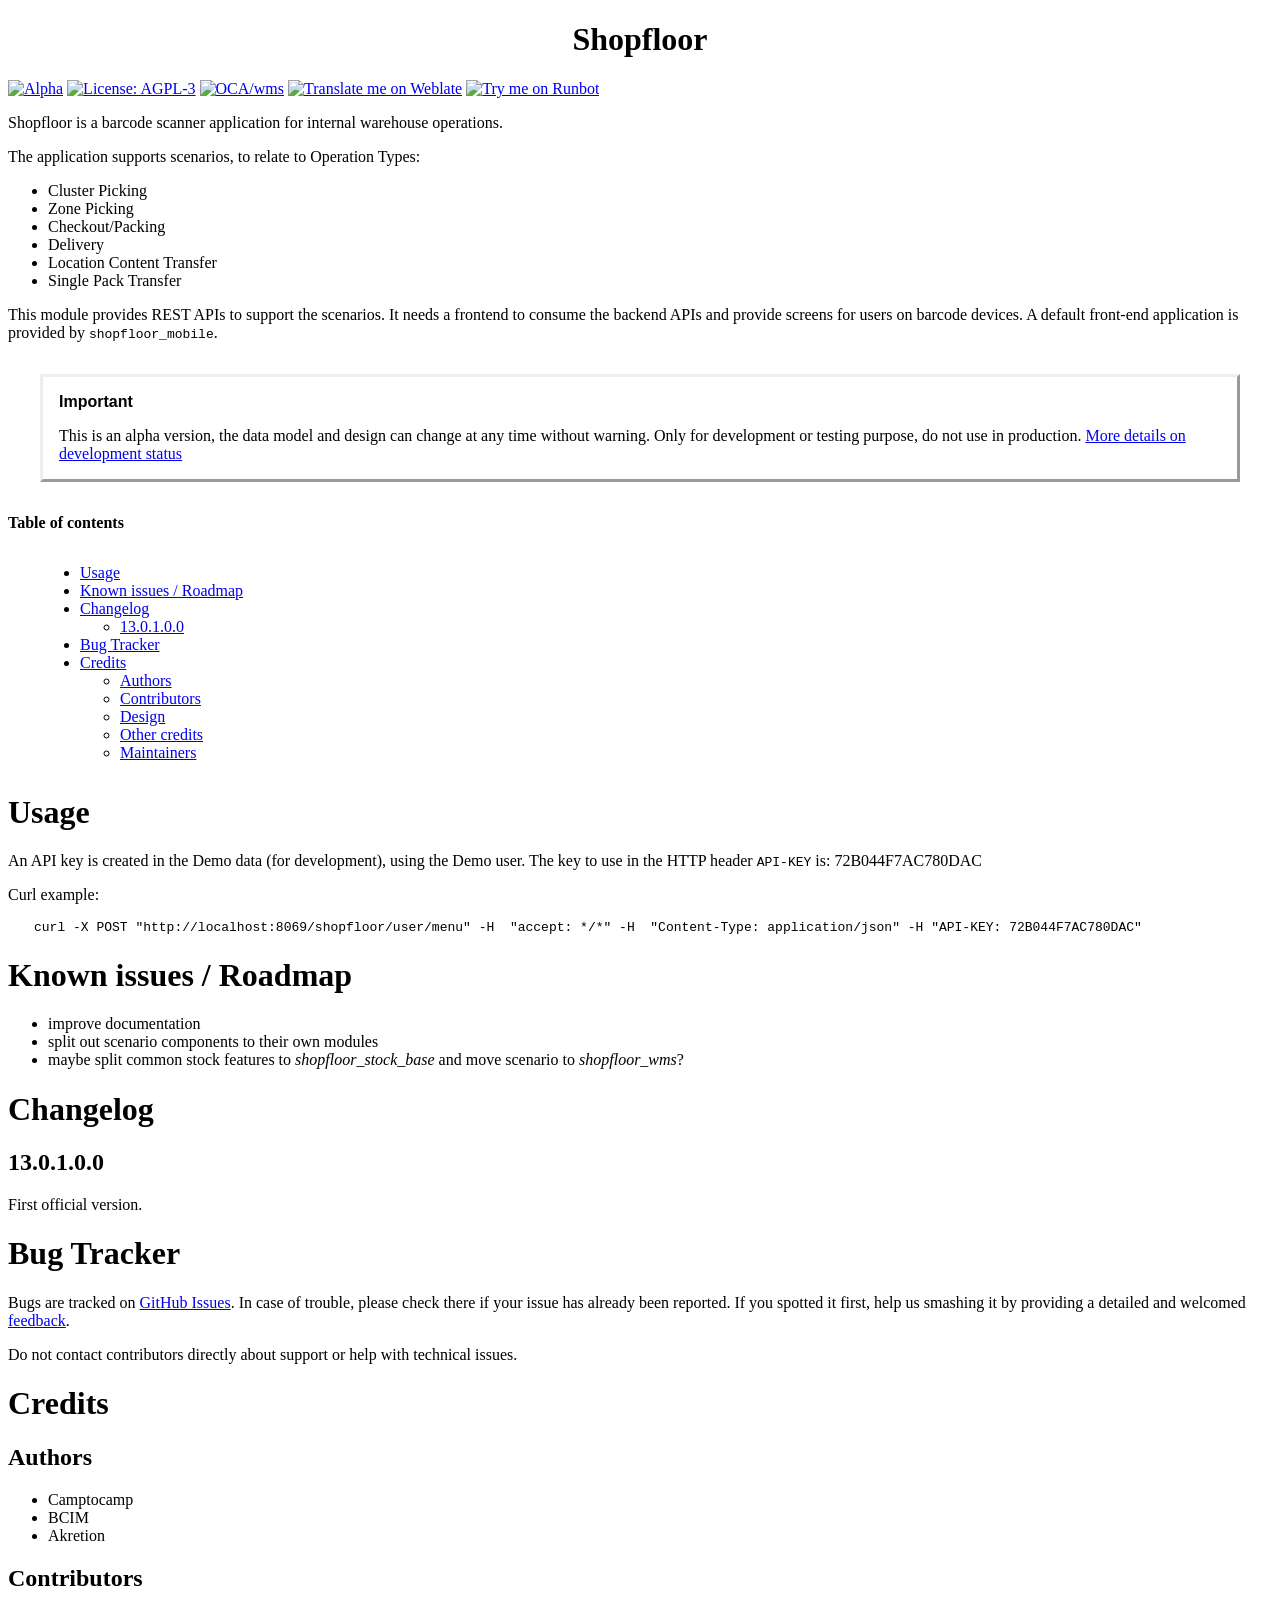
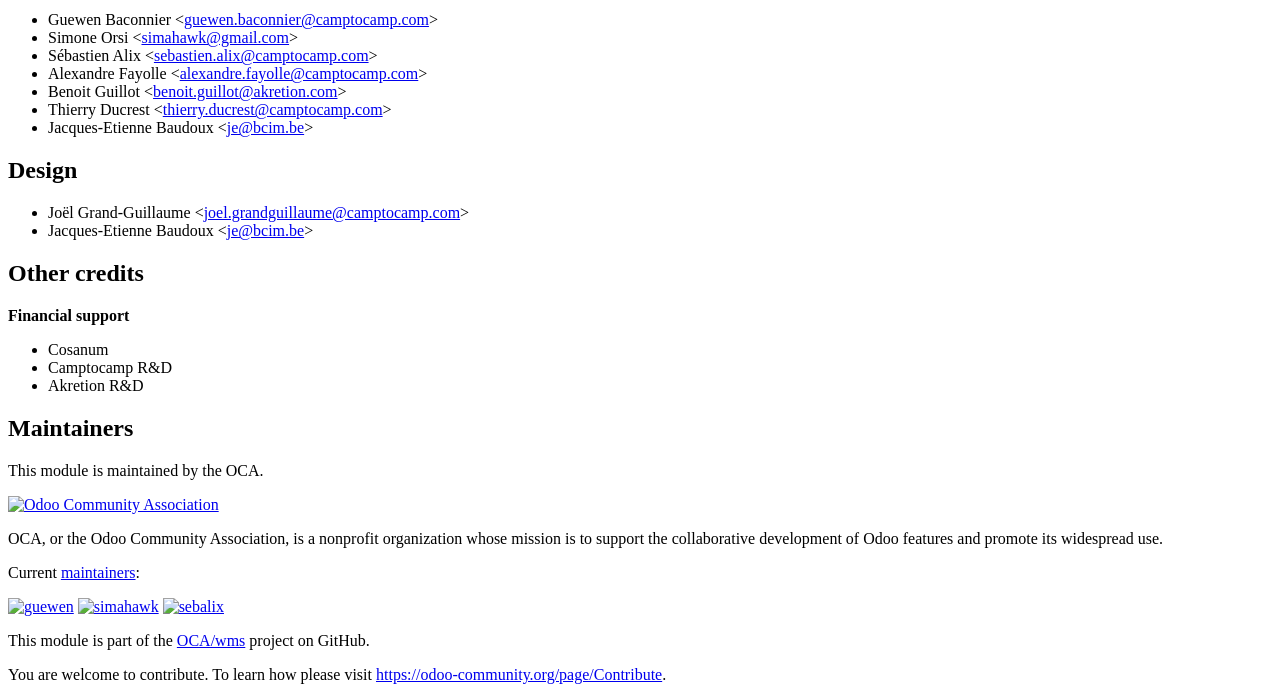
==== shopfloor/static/description/index.html @ 232ca969 "[UPD] README.rst" ====
<?xml version="1.0" encoding="utf-8" ?>
<!DOCTYPE html PUBLIC "-//W3C//DTD XHTML 1.0 Transitional//EN" "http://www.w3.org/TR/xhtml1/DTD/xhtml1-transitional.dtd">
<html xmlns="http://www.w3.org/1999/xhtml" xml:lang="en" lang="en">
<head>
<meta http-equiv="Content-Type" content="text/html; charset=utf-8" />
<meta name="generator" content="Docutils 0.15.1: http://docutils.sourceforge.net/" />
<title>Shopfloor</title>
<style type="text/css">

/*
:Author: David Goodger (goodger@python.org)
:Id: $Id: html4css1.css 7952 2016-07-26 18:15:59Z milde $
:Copyright: This stylesheet has been placed in the public domain.

Default cascading style sheet for the HTML output of Docutils.

See http://docutils.sf.net/docs/howto/html-stylesheets.html for how to
customize this style sheet.
*/

/* used to remove borders from tables and images */
.borderless, table.borderless td, table.borderless th {
  border: 0 }

table.borderless td, table.borderless th {
  /* Override padding for "table.docutils td" with "! important".
     The right padding separates the table cells. */
  padding: 0 0.5em 0 0 ! important }

.first {
  /* Override more specific margin styles with "! important". */
  margin-top: 0 ! important }

.last, .with-subtitle {
  margin-bottom: 0 ! important }

.hidden {
  display: none }

.subscript {
  vertical-align: sub;
  font-size: smaller }

.superscript {
  vertical-align: super;
  font-size: smaller }

a.toc-backref {
  text-decoration: none ;
  color: black }

blockquote.epigraph {
  margin: 2em 5em ; }

dl.docutils dd {
  margin-bottom: 0.5em }

object[type="image/svg+xml"], object[type="application/x-shockwave-flash"] {
  overflow: hidden;
}

/* Uncomment (and remove this text!) to get bold-faced definition list terms
dl.docutils dt {
  font-weight: bold }
*/

div.abstract {
  margin: 2em 5em }

div.abstract p.topic-title {
  font-weight: bold ;
  text-align: center }

div.admonition, div.attention, div.caution, div.danger, div.error,
div.hint, div.important, div.note, div.tip, div.warning {
  margin: 2em ;
  border: medium outset ;
  padding: 1em }

div.admonition p.admonition-title, div.hint p.admonition-title,
div.important p.admonition-title, div.note p.admonition-title,
div.tip p.admonition-title {
  font-weight: bold ;
  font-family: sans-serif }

div.attention p.admonition-title, div.caution p.admonition-title,
div.danger p.admonition-title, div.error p.admonition-title,
div.warning p.admonition-title, .code .error {
  color: red ;
  font-weight: bold ;
  font-family: sans-serif }

/* Uncomment (and remove this text!) to get reduced vertical space in
   compound paragraphs.
div.compound .compound-first, div.compound .compound-middle {
  margin-bottom: 0.5em }

div.compound .compound-last, div.compound .compound-middle {
  margin-top: 0.5em }
*/

div.dedication {
  margin: 2em 5em ;
  text-align: center ;
  font-style: italic }

div.dedication p.topic-title {
  font-weight: bold ;
  font-style: normal }

div.figure {
  margin-left: 2em ;
  margin-right: 2em }

div.footer, div.header {
  clear: both;
  font-size: smaller }

div.line-block {
  display: block ;
  margin-top: 1em ;
  margin-bottom: 1em }

div.line-block div.line-block {
  margin-top: 0 ;
  margin-bottom: 0 ;
  margin-left: 1.5em }

div.sidebar {
  margin: 0 0 0.5em 1em ;
  border: medium outset ;
  padding: 1em ;
  background-color: #ffffee ;
  width: 40% ;
  float: right ;
  clear: right }

div.sidebar p.rubric {
  font-family: sans-serif ;
  font-size: medium }

div.system-messages {
  margin: 5em }

div.system-messages h1 {
  color: red }

div.system-message {
  border: medium outset ;
  padding: 1em }

div.system-message p.system-message-title {
  color: red ;
  font-weight: bold }

div.topic {
  margin: 2em }

h1.section-subtitle, h2.section-subtitle, h3.section-subtitle,
h4.section-subtitle, h5.section-subtitle, h6.section-subtitle {
  margin-top: 0.4em }

h1.title {
  text-align: center }

h2.subtitle {
  text-align: center }

hr.docutils {
  width: 75% }

img.align-left, .figure.align-left, object.align-left, table.align-left {
  clear: left ;
  float: left ;
  margin-right: 1em }

img.align-right, .figure.align-right, object.align-right, table.align-right {
  clear: right ;
  float: right ;
  margin-left: 1em }

img.align-center, .figure.align-center, object.align-center {
  display: block;
  margin-left: auto;
  margin-right: auto;
}

table.align-center {
  margin-left: auto;
  margin-right: auto;
}

.align-left {
  text-align: left }

.align-center {
  clear: both ;
  text-align: center }

.align-right {
  text-align: right }

/* reset inner alignment in figures */
div.align-right {
  text-align: inherit }

/* div.align-center * { */
/*   text-align: left } */

.align-top    {
  vertical-align: top }

.align-middle {
  vertical-align: middle }

.align-bottom {
  vertical-align: bottom }

ol.simple, ul.simple {
  margin-bottom: 1em }

ol.arabic {
  list-style: decimal }

ol.loweralpha {
  list-style: lower-alpha }

ol.upperalpha {
  list-style: upper-alpha }

ol.lowerroman {
  list-style: lower-roman }

ol.upperroman {
  list-style: upper-roman }

p.attribution {
  text-align: right ;
  margin-left: 50% }

p.caption {
  font-style: italic }

p.credits {
  font-style: italic ;
  font-size: smaller }

p.label {
  white-space: nowrap }

p.rubric {
  font-weight: bold ;
  font-size: larger ;
  color: maroon ;
  text-align: center }

p.sidebar-title {
  font-family: sans-serif ;
  font-weight: bold ;
  font-size: larger }

p.sidebar-subtitle {
  font-family: sans-serif ;
  font-weight: bold }

p.topic-title {
  font-weight: bold }

pre.address {
  margin-bottom: 0 ;
  margin-top: 0 ;
  font: inherit }

pre.literal-block, pre.doctest-block, pre.math, pre.code {
  margin-left: 2em ;
  margin-right: 2em }

pre.code .ln { color: grey; } /* line numbers */
pre.code, code { background-color: #eeeeee }
pre.code .comment, code .comment { color: #5C6576 }
pre.code .keyword, code .keyword { color: #3B0D06; font-weight: bold }
pre.code .literal.string, code .literal.string { color: #0C5404 }
pre.code .name.builtin, code .name.builtin { color: #352B84 }
pre.code .deleted, code .deleted { background-color: #DEB0A1}
pre.code .inserted, code .inserted { background-color: #A3D289}

span.classifier {
  font-family: sans-serif ;
  font-style: oblique }

span.classifier-delimiter {
  font-family: sans-serif ;
  font-weight: bold }

span.interpreted {
  font-family: sans-serif }

span.option {
  white-space: nowrap }

span.pre {
  white-space: pre }

span.problematic {
  color: red }

span.section-subtitle {
  /* font-size relative to parent (h1..h6 element) */
  font-size: 80% }

table.citation {
  border-left: solid 1px gray;
  margin-left: 1px }

table.docinfo {
  margin: 2em 4em }

table.docutils {
  margin-top: 0.5em ;
  margin-bottom: 0.5em }

table.footnote {
  border-left: solid 1px black;
  margin-left: 1px }

table.docutils td, table.docutils th,
table.docinfo td, table.docinfo th {
  padding-left: 0.5em ;
  padding-right: 0.5em ;
  vertical-align: top }

table.docutils th.field-name, table.docinfo th.docinfo-name {
  font-weight: bold ;
  text-align: left ;
  white-space: nowrap ;
  padding-left: 0 }

/* "booktabs" style (no vertical lines) */
table.docutils.booktabs {
  border: 0px;
  border-top: 2px solid;
  border-bottom: 2px solid;
  border-collapse: collapse;
}
table.docutils.booktabs * {
  border: 0px;
}
table.docutils.booktabs th {
  border-bottom: thin solid;
  text-align: left;
}

h1 tt.docutils, h2 tt.docutils, h3 tt.docutils,
h4 tt.docutils, h5 tt.docutils, h6 tt.docutils {
  font-size: 100% }

ul.auto-toc {
  list-style-type: none }

</style>
</head>
<body>
<div class="document" id="shopfloor">
<h1 class="title">Shopfloor</h1>

<!-- !!!!!!!!!!!!!!!!!!!!!!!!!!!!!!!!!!!!!!!!!!!!!!!!!!!!
!! This file is generated by oca-gen-addon-readme !!
!! changes will be overwritten.                   !!
!!!!!!!!!!!!!!!!!!!!!!!!!!!!!!!!!!!!!!!!!!!!!!!!!!!! -->
<p><a class="reference external" href="https://odoo-community.org/page/development-status"><img alt="Alpha" src="https://img.shields.io/badge/maturity-Alpha-red.png" /></a> <a class="reference external" href="http://www.gnu.org/licenses/agpl-3.0-standalone.html"><img alt="License: AGPL-3" src="https://img.shields.io/badge/licence-AGPL--3-blue.png" /></a> <a class="reference external" href="https://github.com/OCA/wms/tree/14.0/shopfloor"><img alt="OCA/wms" src="https://img.shields.io/badge/github-OCA%2Fwms-lightgray.png?logo=github" /></a> <a class="reference external" href="https://translation.odoo-community.org/projects/wms-14-0/wms-14-0-shopfloor"><img alt="Translate me on Weblate" src="https://img.shields.io/badge/weblate-Translate%20me-F47D42.png" /></a> <a class="reference external" href="https://runbot.odoo-community.org/runbot/285/14.0"><img alt="Try me on Runbot" src="https://img.shields.io/badge/runbot-Try%20me-875A7B.png" /></a></p>
<p>Shopfloor is a barcode scanner application for internal warehouse operations.</p>
<p>The application supports scenarios, to relate to Operation Types:</p>
<ul class="simple">
<li>Cluster Picking</li>
<li>Zone Picking</li>
<li>Checkout/Packing</li>
<li>Delivery</li>
<li>Location Content Transfer</li>
<li>Single Pack Transfer</li>
</ul>
<p>This module provides REST APIs to support the scenarios. It needs a frontend
to consume the backend APIs and provide screens for users on barcode devices.
A default front-end application is provided by <tt class="docutils literal">shopfloor_mobile</tt>.</p>
<div class="admonition important">
<p class="first admonition-title">Important</p>
<p class="last">This is an alpha version, the data model and design can change at any time without warning.
Only for development or testing purpose, do not use in production.
<a class="reference external" href="https://odoo-community.org/page/development-status">More details on development status</a></p>
</div>
<p><strong>Table of contents</strong></p>
<div class="contents local topic" id="contents">
<ul class="simple">
<li><a class="reference internal" href="#usage" id="id2">Usage</a></li>
<li><a class="reference internal" href="#known-issues-roadmap" id="id3">Known issues / Roadmap</a></li>
<li><a class="reference internal" href="#changelog" id="id4">Changelog</a><ul>
<li><a class="reference internal" href="#id1" id="id5">13.0.1.0.0</a></li>
</ul>
</li>
<li><a class="reference internal" href="#bug-tracker" id="id6">Bug Tracker</a></li>
<li><a class="reference internal" href="#credits" id="id7">Credits</a><ul>
<li><a class="reference internal" href="#authors" id="id8">Authors</a></li>
<li><a class="reference internal" href="#contributors" id="id9">Contributors</a></li>
<li><a class="reference internal" href="#design" id="id10">Design</a></li>
<li><a class="reference internal" href="#other-credits" id="id11">Other credits</a></li>
<li><a class="reference internal" href="#maintainers" id="id12">Maintainers</a></li>
</ul>
</li>
</ul>
</div>
<div class="section" id="usage">
<h1><a class="toc-backref" href="#id2">Usage</a></h1>
<p>An API key is created in the Demo data (for development), using
the Demo user. The key to use in the HTTP header <tt class="docutils literal"><span class="pre">API-KEY</span></tt> is: 72B044F7AC780DAC</p>
<p>Curl example:</p>
<pre class="literal-block">
curl -X POST &quot;http://localhost:8069/shopfloor/user/menu&quot; -H  &quot;accept: */*&quot; -H  &quot;Content-Type: application/json&quot; -H &quot;API-KEY: 72B044F7AC780DAC&quot;
</pre>
</div>
<div class="section" id="known-issues-roadmap">
<h1><a class="toc-backref" href="#id3">Known issues / Roadmap</a></h1>
<ul class="simple">
<li>improve documentation</li>
<li>split out scenario components to their own modules</li>
<li>maybe split common stock features to <cite>shopfloor_stock_base</cite>
and move scenario to <cite>shopfloor_wms</cite>?</li>
</ul>
</div>
<div class="section" id="changelog">
<h1><a class="toc-backref" href="#id4">Changelog</a></h1>
<div class="section" id="id1">
<h2><a class="toc-backref" href="#id5">13.0.1.0.0</a></h2>
<p>First official version.</p>
</div>
</div>
<div class="section" id="bug-tracker">
<h1><a class="toc-backref" href="#id6">Bug Tracker</a></h1>
<p>Bugs are tracked on <a class="reference external" href="https://github.com/OCA/wms/issues">GitHub Issues</a>.
In case of trouble, please check there if your issue has already been reported.
If you spotted it first, help us smashing it by providing a detailed and welcomed
<a class="reference external" href="https://github.com/OCA/wms/issues/new?body=module:%20shopfloor%0Aversion:%2014.0%0A%0A**Steps%20to%20reproduce**%0A-%20...%0A%0A**Current%20behavior**%0A%0A**Expected%20behavior**">feedback</a>.</p>
<p>Do not contact contributors directly about support or help with technical issues.</p>
</div>
<div class="section" id="credits">
<h1><a class="toc-backref" href="#id7">Credits</a></h1>
<div class="section" id="authors">
<h2><a class="toc-backref" href="#id8">Authors</a></h2>
<ul class="simple">
<li>Camptocamp</li>
<li>BCIM</li>
<li>Akretion</li>
</ul>
</div>
<div class="section" id="contributors">
<h2><a class="toc-backref" href="#id9">Contributors</a></h2>
<ul class="simple">
<li>Guewen Baconnier &lt;<a class="reference external" href="mailto:guewen.baconnier&#64;camptocamp.com">guewen.baconnier&#64;camptocamp.com</a>&gt;</li>
<li>Simone Orsi &lt;<a class="reference external" href="mailto:simahawk&#64;gmail.com">simahawk&#64;gmail.com</a>&gt;</li>
<li>Sébastien Alix &lt;<a class="reference external" href="mailto:sebastien.alix&#64;camptocamp.com">sebastien.alix&#64;camptocamp.com</a>&gt;</li>
<li>Alexandre Fayolle &lt;<a class="reference external" href="mailto:alexandre.fayolle&#64;camptocamp.com">alexandre.fayolle&#64;camptocamp.com</a>&gt;</li>
<li>Benoit Guillot &lt;<a class="reference external" href="mailto:benoit.guillot&#64;akretion.com">benoit.guillot&#64;akretion.com</a>&gt;</li>
<li>Thierry Ducrest &lt;<a class="reference external" href="mailto:thierry.ducrest&#64;camptocamp.com">thierry.ducrest&#64;camptocamp.com</a>&gt;</li>
<li>Jacques-Etienne Baudoux &lt;<a class="reference external" href="mailto:je&#64;bcim.be">je&#64;bcim.be</a>&gt;</li>
</ul>
</div>
<div class="section" id="design">
<h2><a class="toc-backref" href="#id10">Design</a></h2>
<ul class="simple">
<li>Joël Grand-Guillaume &lt;<a class="reference external" href="mailto:joel.grandguillaume&#64;camptocamp.com">joel.grandguillaume&#64;camptocamp.com</a>&gt;</li>
<li>Jacques-Etienne Baudoux &lt;<a class="reference external" href="mailto:je&#64;bcim.be">je&#64;bcim.be</a>&gt;</li>
</ul>
</div>
<div class="section" id="other-credits">
<h2><a class="toc-backref" href="#id11">Other credits</a></h2>
<p><strong>Financial support</strong></p>
<ul class="simple">
<li>Cosanum</li>
<li>Camptocamp R&amp;D</li>
<li>Akretion R&amp;D</li>
</ul>
</div>
<div class="section" id="maintainers">
<h2><a class="toc-backref" href="#id12">Maintainers</a></h2>
<p>This module is maintained by the OCA.</p>
<a class="reference external image-reference" href="https://odoo-community.org"><img alt="Odoo Community Association" src="https://odoo-community.org/logo.png" /></a>
<p>OCA, or the Odoo Community Association, is a nonprofit organization whose
mission is to support the collaborative development of Odoo features and
promote its widespread use.</p>
<p>Current <a class="reference external" href="https://odoo-community.org/page/maintainer-role">maintainers</a>:</p>
<p><a class="reference external" href="https://github.com/guewen"><img alt="guewen" src="https://github.com/guewen.png?size=40px" /></a> <a class="reference external" href="https://github.com/simahawk"><img alt="simahawk" src="https://github.com/simahawk.png?size=40px" /></a> <a class="reference external" href="https://github.com/sebalix"><img alt="sebalix" src="https://github.com/sebalix.png?size=40px" /></a></p>
<p>This module is part of the <a class="reference external" href="https://github.com/OCA/wms/tree/14.0/shopfloor">OCA/wms</a> project on GitHub.</p>
<p>You are welcome to contribute. To learn how please visit <a class="reference external" href="https://odoo-community.org/page/Contribute">https://odoo-community.org/page/Contribute</a>.</p>
</div>
</div>
</div>
</body>
</html>
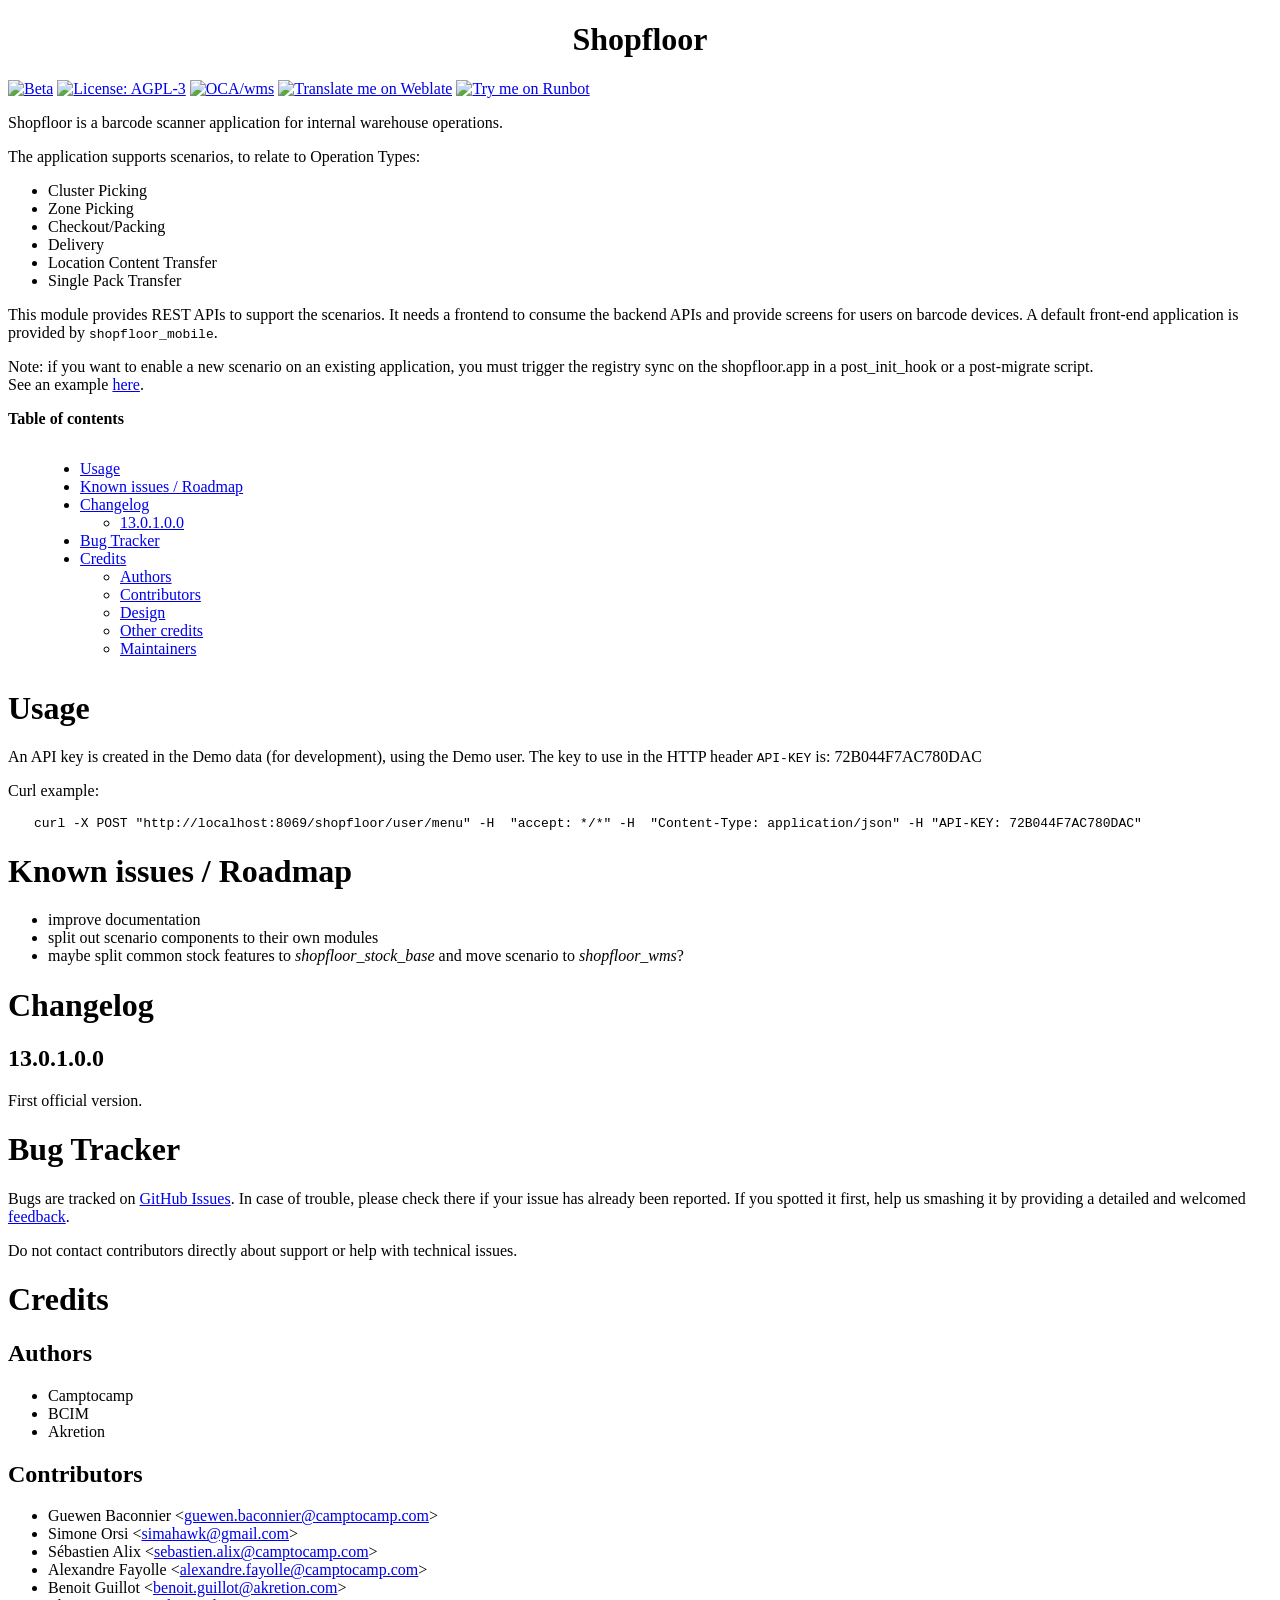
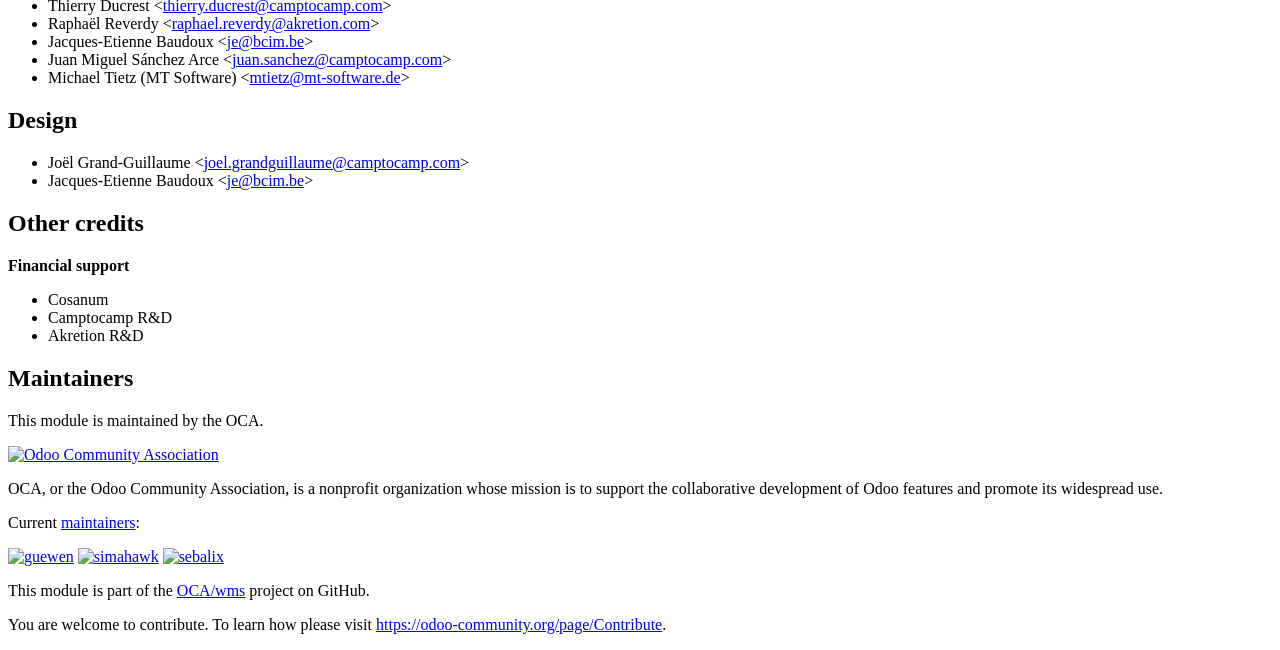
==== commit 3658a94f: "Merge remote-tracking branch 'ak/14-inventory-scenario-rebased' into 14.0-shopfloor_mobile_custom-in" ====
--- a/shopfloor/static/description/index.html
+++ b/shopfloor/static/description/index.html
@@ -367,7 +367,7 @@
 !! This file is generated by oca-gen-addon-readme !!
 !! changes will be overwritten.                   !!
 !!!!!!!!!!!!!!!!!!!!!!!!!!!!!!!!!!!!!!!!!!!!!!!!!!!! -->
-<p><a class="reference external" href="https://odoo-community.org/page/development-status"><img alt="Alpha" src="https://img.shields.io/badge/maturity-Alpha-red.png" /></a> <a class="reference external" href="http://www.gnu.org/licenses/agpl-3.0-standalone.html"><img alt="License: AGPL-3" src="https://img.shields.io/badge/licence-AGPL--3-blue.png" /></a> <a class="reference external" href="https://github.com/OCA/wms/tree/14.0/shopfloor"><img alt="OCA/wms" src="https://img.shields.io/badge/github-OCA%2Fwms-lightgray.png?logo=github" /></a> <a class="reference external" href="https://translation.odoo-community.org/projects/wms-14-0/wms-14-0-shopfloor"><img alt="Translate me on Weblate" src="https://img.shields.io/badge/weblate-Translate%20me-F47D42.png" /></a> <a class="reference external" href="https://runbot.odoo-community.org/runbot/285/14.0"><img alt="Try me on Runbot" src="https://img.shields.io/badge/runbot-Try%20me-875A7B.png" /></a></p>
+<p><a class="reference external" href="https://odoo-community.org/page/development-status"><img alt="Beta" src="https://img.shields.io/badge/maturity-Beta-yellow.png" /></a> <a class="reference external" href="http://www.gnu.org/licenses/agpl-3.0-standalone.html"><img alt="License: AGPL-3" src="https://img.shields.io/badge/licence-AGPL--3-blue.png" /></a> <a class="reference external" href="https://github.com/OCA/wms/tree/14.0/shopfloor"><img alt="OCA/wms" src="https://img.shields.io/badge/github-OCA%2Fwms-lightgray.png?logo=github" /></a> <a class="reference external" href="https://translation.odoo-community.org/projects/wms-14-0/wms-14-0-shopfloor"><img alt="Translate me on Weblate" src="https://img.shields.io/badge/weblate-Translate%20me-F47D42.png" /></a> <a class="reference external" href="https://runbot.odoo-community.org/runbot/285/14.0"><img alt="Try me on Runbot" src="https://img.shields.io/badge/runbot-Try%20me-875A7B.png" /></a></p>
 <p>Shopfloor is a barcode scanner application for internal warehouse operations.</p>
 <p>The application supports scenarios, to relate to Operation Types:</p>
 <ul class="simple">
@@ -381,11 +381,9 @@
 <p>This module provides REST APIs to support the scenarios. It needs a frontend
 to consume the backend APIs and provide screens for users on barcode devices.
 A default front-end application is provided by <tt class="docutils literal">shopfloor_mobile</tt>.</p>
-<div class="admonition important">
-<p class="first admonition-title">Important</p>
-<p class="last">This is an alpha version, the data model and design can change at any time without warning.
-Only for development or testing purpose, do not use in production.
-<a class="reference external" href="https://odoo-community.org/page/development-status">More details on development status</a></p>
+<div class="line-block">
+<div class="line">Note: if you want to enable a new scenario on an existing application, you must trigger the registry sync on the shopfloor.app in a post_init_hook or a post-migrate script.</div>
+<div class="line">See an example <a class="reference external" href="https://github.com/OCA/wms/pull/520/commits/bccdfd445a9bc943998c4848f183a076e8459a98">here</a>.</div>
 </div>
 <p><strong>Table of contents</strong></p>
 <div class="contents local topic" id="contents">
@@ -459,7 +457,10 @@
 <li>Alexandre Fayolle &lt;<a class="reference external" href="mailto:alexandre.fayolle&#64;camptocamp.com">alexandre.fayolle&#64;camptocamp.com</a>&gt;</li>
 <li>Benoit Guillot &lt;<a class="reference external" href="mailto:benoit.guillot&#64;akretion.com">benoit.guillot&#64;akretion.com</a>&gt;</li>
 <li>Thierry Ducrest &lt;<a class="reference external" href="mailto:thierry.ducrest&#64;camptocamp.com">thierry.ducrest&#64;camptocamp.com</a>&gt;</li>
+<li>Raphaël Reverdy &lt;<a class="reference external" href="mailto:raphael.reverdy&#64;akretion.com">raphael.reverdy&#64;akretion.com</a>&gt;</li>
 <li>Jacques-Etienne Baudoux &lt;<a class="reference external" href="mailto:je&#64;bcim.be">je&#64;bcim.be</a>&gt;</li>
+<li>Juan Miguel Sánchez Arce &lt;<a class="reference external" href="mailto:juan.sanchez&#64;camptocamp.com">juan.sanchez&#64;camptocamp.com</a>&gt;</li>
+<li>Michael Tietz (MT Software) &lt;<a class="reference external" href="mailto:mtietz&#64;mt-software.de">mtietz&#64;mt-software.de</a>&gt;</li>
 </ul>
 </div>
 <div class="section" id="design">
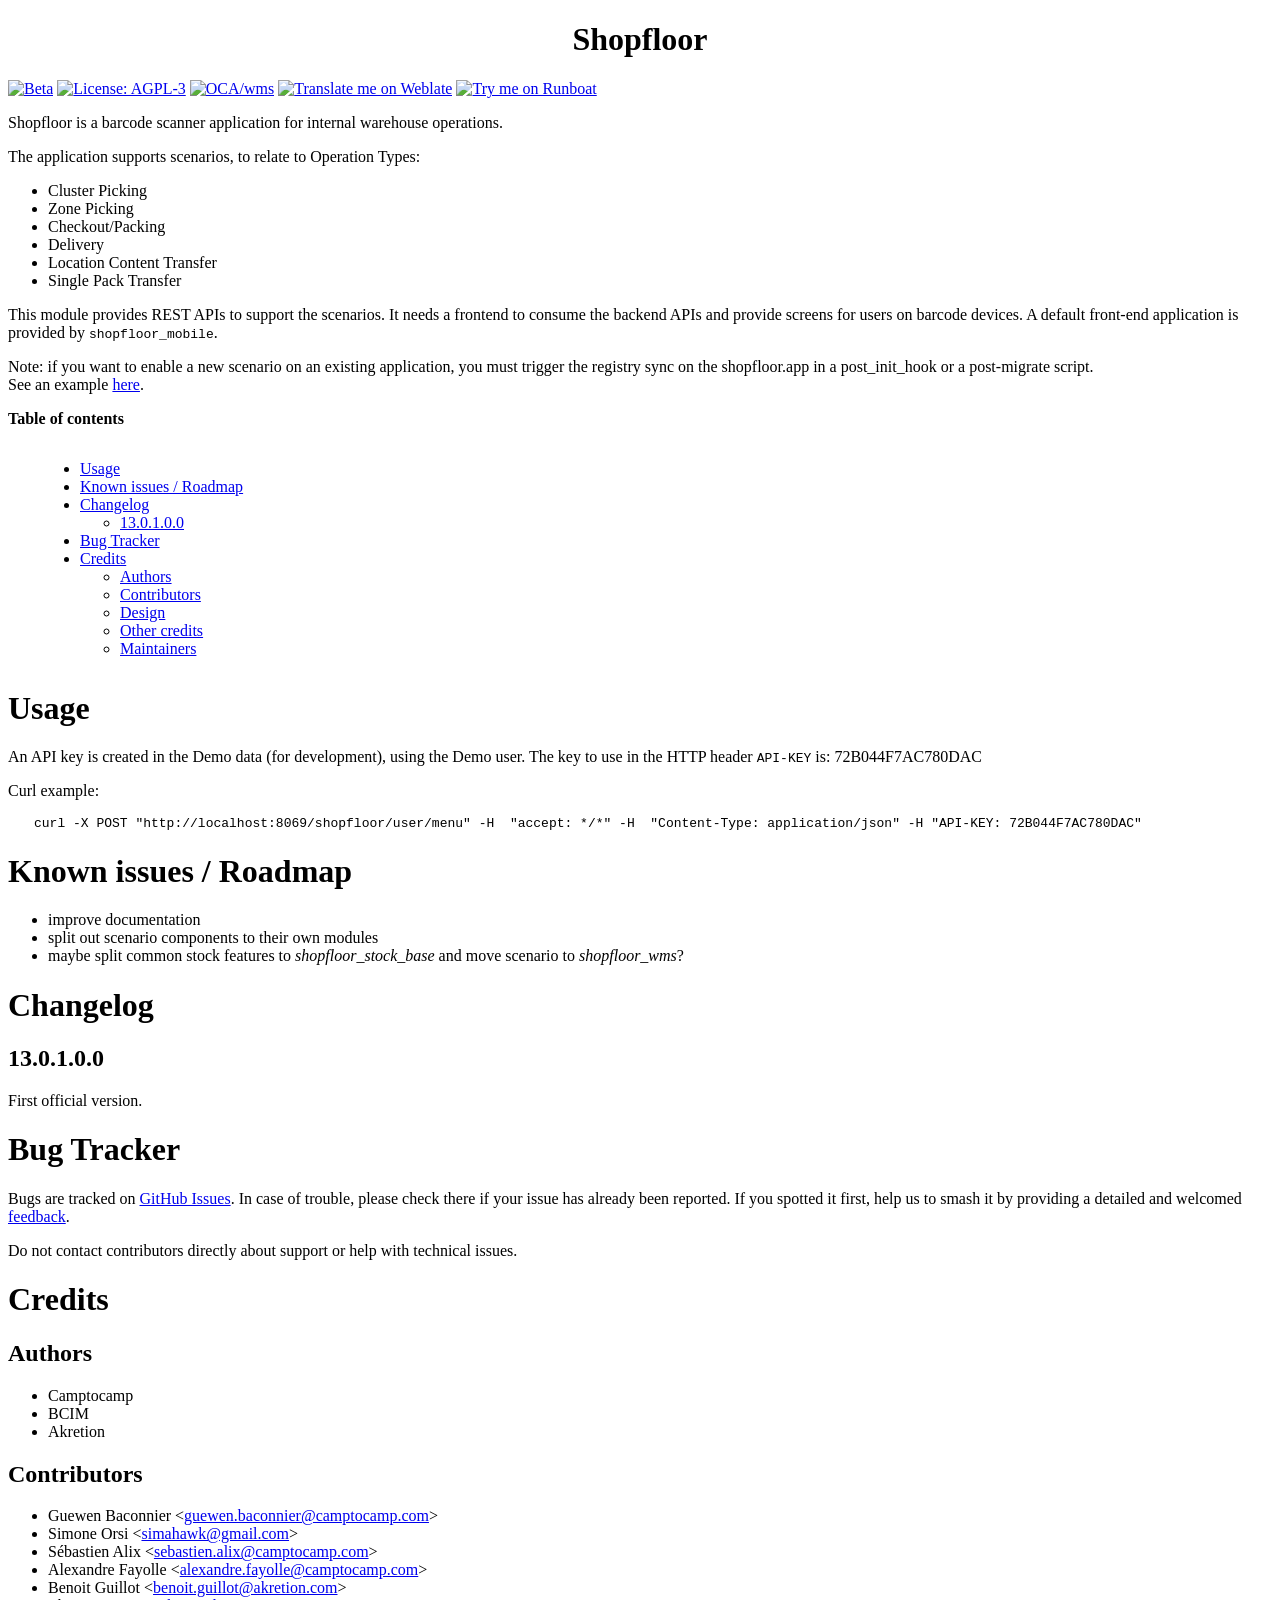
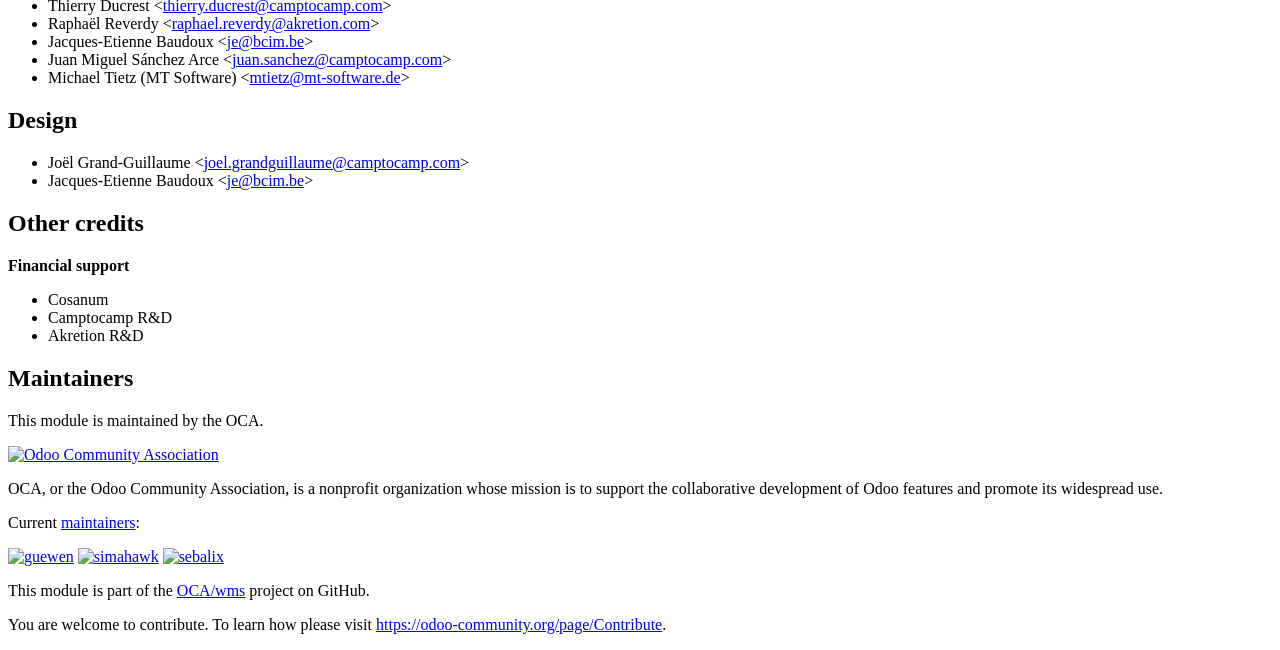
==== commit 61f781cf: "Merge remote-tracking branch 'ak/14-inventory-scenario-rebased' into 14.0-shopfloor_mobile_custom-in" ====
--- a/shopfloor/static/description/index.html
+++ b/shopfloor/static/description/index.html
@@ -1,20 +1,20 @@
-<?xml version="1.0" encoding="utf-8" ?>
+<?xml version="1.0" encoding="utf-8"?>
 <!DOCTYPE html PUBLIC "-//W3C//DTD XHTML 1.0 Transitional//EN" "http://www.w3.org/TR/xhtml1/DTD/xhtml1-transitional.dtd">
 <html xmlns="http://www.w3.org/1999/xhtml" xml:lang="en" lang="en">
 <head>
 <meta http-equiv="Content-Type" content="text/html; charset=utf-8" />
-<meta name="generator" content="Docutils 0.15.1: http://docutils.sourceforge.net/" />
+<meta name="generator" content="Docutils: https://docutils.sourceforge.io/" />
 <title>Shopfloor</title>
 <style type="text/css">
 
 /*
 :Author: David Goodger (goodger@python.org)
-:Id: $Id: html4css1.css 7952 2016-07-26 18:15:59Z milde $
+:Id: $Id: html4css1.css 8954 2022-01-20 10:10:25Z milde $
 :Copyright: This stylesheet has been placed in the public domain.
 
 Default cascading style sheet for the HTML output of Docutils.
 
-See http://docutils.sf.net/docs/howto/html-stylesheets.html for how to
+See https://docutils.sourceforge.io/docs/howto/html-stylesheets.html for how to
 customize this style sheet.
 */
 
@@ -366,8 +366,10 @@
 <!-- !!!!!!!!!!!!!!!!!!!!!!!!!!!!!!!!!!!!!!!!!!!!!!!!!!!!
 !! This file is generated by oca-gen-addon-readme !!
 !! changes will be overwritten.                   !!
+!!!!!!!!!!!!!!!!!!!!!!!!!!!!!!!!!!!!!!!!!!!!!!!!!!!!
+!! source digest: sha256:3075301a1e6dfd433a3defc52e813f06aaea8d1eeccfafcd47af3f0f0f6f4880
 !!!!!!!!!!!!!!!!!!!!!!!!!!!!!!!!!!!!!!!!!!!!!!!!!!!! -->
-<p><a class="reference external" href="https://odoo-community.org/page/development-status"><img alt="Beta" src="https://img.shields.io/badge/maturity-Beta-yellow.png" /></a> <a class="reference external" href="http://www.gnu.org/licenses/agpl-3.0-standalone.html"><img alt="License: AGPL-3" src="https://img.shields.io/badge/licence-AGPL--3-blue.png" /></a> <a class="reference external" href="https://github.com/OCA/wms/tree/14.0/shopfloor"><img alt="OCA/wms" src="https://img.shields.io/badge/github-OCA%2Fwms-lightgray.png?logo=github" /></a> <a class="reference external" href="https://translation.odoo-community.org/projects/wms-14-0/wms-14-0-shopfloor"><img alt="Translate me on Weblate" src="https://img.shields.io/badge/weblate-Translate%20me-F47D42.png" /></a> <a class="reference external" href="https://runbot.odoo-community.org/runbot/285/14.0"><img alt="Try me on Runbot" src="https://img.shields.io/badge/runbot-Try%20me-875A7B.png" /></a></p>
+<p><a class="reference external image-reference" href="https://odoo-community.org/page/development-status"><img alt="Beta" src="https://img.shields.io/badge/maturity-Beta-yellow.png" /></a> <a class="reference external image-reference" href="http://www.gnu.org/licenses/agpl-3.0-standalone.html"><img alt="License: AGPL-3" src="https://img.shields.io/badge/licence-AGPL--3-blue.png" /></a> <a class="reference external image-reference" href="https://github.com/OCA/wms/tree/14.0/shopfloor"><img alt="OCA/wms" src="https://img.shields.io/badge/github-OCA%2Fwms-lightgray.png?logo=github" /></a> <a class="reference external image-reference" href="https://translation.odoo-community.org/projects/wms-14-0/wms-14-0-shopfloor"><img alt="Translate me on Weblate" src="https://img.shields.io/badge/weblate-Translate%20me-F47D42.png" /></a> <a class="reference external image-reference" href="https://runboat.odoo-community.org/builds?repo=OCA/wms&amp;target_branch=14.0"><img alt="Try me on Runboat" src="https://img.shields.io/badge/runboat-Try%20me-875A7B.png" /></a></p>
 <p>Shopfloor is a barcode scanner application for internal warehouse operations.</p>
 <p>The application supports scenarios, to relate to Operation Types:</p>
 <ul class="simple">
@@ -388,25 +390,25 @@
 <p><strong>Table of contents</strong></p>
 <div class="contents local topic" id="contents">
 <ul class="simple">
-<li><a class="reference internal" href="#usage" id="id2">Usage</a></li>
-<li><a class="reference internal" href="#known-issues-roadmap" id="id3">Known issues / Roadmap</a></li>
-<li><a class="reference internal" href="#changelog" id="id4">Changelog</a><ul>
-<li><a class="reference internal" href="#id1" id="id5">13.0.1.0.0</a></li>
+<li><a class="reference internal" href="#usage" id="toc-entry-1">Usage</a></li>
+<li><a class="reference internal" href="#known-issues-roadmap" id="toc-entry-2">Known issues / Roadmap</a></li>
+<li><a class="reference internal" href="#changelog" id="toc-entry-3">Changelog</a><ul>
+<li><a class="reference internal" href="#section-1" id="toc-entry-4">13.0.1.0.0</a></li>
 </ul>
 </li>
-<li><a class="reference internal" href="#bug-tracker" id="id6">Bug Tracker</a></li>
-<li><a class="reference internal" href="#credits" id="id7">Credits</a><ul>
-<li><a class="reference internal" href="#authors" id="id8">Authors</a></li>
-<li><a class="reference internal" href="#contributors" id="id9">Contributors</a></li>
-<li><a class="reference internal" href="#design" id="id10">Design</a></li>
-<li><a class="reference internal" href="#other-credits" id="id11">Other credits</a></li>
-<li><a class="reference internal" href="#maintainers" id="id12">Maintainers</a></li>
+<li><a class="reference internal" href="#bug-tracker" id="toc-entry-5">Bug Tracker</a></li>
+<li><a class="reference internal" href="#credits" id="toc-entry-6">Credits</a><ul>
+<li><a class="reference internal" href="#authors" id="toc-entry-7">Authors</a></li>
+<li><a class="reference internal" href="#contributors" id="toc-entry-8">Contributors</a></li>
+<li><a class="reference internal" href="#design" id="toc-entry-9">Design</a></li>
+<li><a class="reference internal" href="#other-credits" id="toc-entry-10">Other credits</a></li>
+<li><a class="reference internal" href="#maintainers" id="toc-entry-11">Maintainers</a></li>
 </ul>
 </li>
 </ul>
 </div>
 <div class="section" id="usage">
-<h1><a class="toc-backref" href="#id2">Usage</a></h1>
+<h1><a class="toc-backref" href="#toc-entry-1">Usage</a></h1>
 <p>An API key is created in the Demo data (for development), using
 the Demo user. The key to use in the HTTP header <tt class="docutils literal"><span class="pre">API-KEY</span></tt> is: 72B044F7AC780DAC</p>
 <p>Curl example:</p>
@@ -415,7 +417,7 @@
 </pre>
 </div>
 <div class="section" id="known-issues-roadmap">
-<h1><a class="toc-backref" href="#id3">Known issues / Roadmap</a></h1>
+<h1><a class="toc-backref" href="#toc-entry-2">Known issues / Roadmap</a></h1>
 <ul class="simple">
 <li>improve documentation</li>
 <li>split out scenario components to their own modules</li>
@@ -424,24 +426,24 @@
 </ul>
 </div>
 <div class="section" id="changelog">
-<h1><a class="toc-backref" href="#id4">Changelog</a></h1>
-<div class="section" id="id1">
-<h2><a class="toc-backref" href="#id5">13.0.1.0.0</a></h2>
+<h1><a class="toc-backref" href="#toc-entry-3">Changelog</a></h1>
+<div class="section" id="section-1">
+<h2><a class="toc-backref" href="#toc-entry-4">13.0.1.0.0</a></h2>
 <p>First official version.</p>
 </div>
 </div>
 <div class="section" id="bug-tracker">
-<h1><a class="toc-backref" href="#id6">Bug Tracker</a></h1>
+<h1><a class="toc-backref" href="#toc-entry-5">Bug Tracker</a></h1>
 <p>Bugs are tracked on <a class="reference external" href="https://github.com/OCA/wms/issues">GitHub Issues</a>.
 In case of trouble, please check there if your issue has already been reported.
-If you spotted it first, help us smashing it by providing a detailed and welcomed
+If you spotted it first, help us to smash it by providing a detailed and welcomed
 <a class="reference external" href="https://github.com/OCA/wms/issues/new?body=module:%20shopfloor%0Aversion:%2014.0%0A%0A**Steps%20to%20reproduce**%0A-%20...%0A%0A**Current%20behavior**%0A%0A**Expected%20behavior**">feedback</a>.</p>
 <p>Do not contact contributors directly about support or help with technical issues.</p>
 </div>
 <div class="section" id="credits">
-<h1><a class="toc-backref" href="#id7">Credits</a></h1>
+<h1><a class="toc-backref" href="#toc-entry-6">Credits</a></h1>
 <div class="section" id="authors">
-<h2><a class="toc-backref" href="#id8">Authors</a></h2>
+<h2><a class="toc-backref" href="#toc-entry-7">Authors</a></h2>
 <ul class="simple">
 <li>Camptocamp</li>
 <li>BCIM</li>
@@ -449,7 +451,7 @@
 </ul>
 </div>
 <div class="section" id="contributors">
-<h2><a class="toc-backref" href="#id9">Contributors</a></h2>
+<h2><a class="toc-backref" href="#toc-entry-8">Contributors</a></h2>
 <ul class="simple">
 <li>Guewen Baconnier &lt;<a class="reference external" href="mailto:guewen.baconnier&#64;camptocamp.com">guewen.baconnier&#64;camptocamp.com</a>&gt;</li>
 <li>Simone Orsi &lt;<a class="reference external" href="mailto:simahawk&#64;gmail.com">simahawk&#64;gmail.com</a>&gt;</li>
@@ -464,14 +466,14 @@
 </ul>
 </div>
 <div class="section" id="design">
-<h2><a class="toc-backref" href="#id10">Design</a></h2>
+<h2><a class="toc-backref" href="#toc-entry-9">Design</a></h2>
 <ul class="simple">
 <li>Joël Grand-Guillaume &lt;<a class="reference external" href="mailto:joel.grandguillaume&#64;camptocamp.com">joel.grandguillaume&#64;camptocamp.com</a>&gt;</li>
 <li>Jacques-Etienne Baudoux &lt;<a class="reference external" href="mailto:je&#64;bcim.be">je&#64;bcim.be</a>&gt;</li>
 </ul>
 </div>
 <div class="section" id="other-credits">
-<h2><a class="toc-backref" href="#id11">Other credits</a></h2>
+<h2><a class="toc-backref" href="#toc-entry-10">Other credits</a></h2>
 <p><strong>Financial support</strong></p>
 <ul class="simple">
 <li>Cosanum</li>
@@ -480,14 +482,14 @@
 </ul>
 </div>
 <div class="section" id="maintainers">
-<h2><a class="toc-backref" href="#id12">Maintainers</a></h2>
+<h2><a class="toc-backref" href="#toc-entry-11">Maintainers</a></h2>
 <p>This module is maintained by the OCA.</p>
 <a class="reference external image-reference" href="https://odoo-community.org"><img alt="Odoo Community Association" src="https://odoo-community.org/logo.png" /></a>
 <p>OCA, or the Odoo Community Association, is a nonprofit organization whose
 mission is to support the collaborative development of Odoo features and
 promote its widespread use.</p>
 <p>Current <a class="reference external" href="https://odoo-community.org/page/maintainer-role">maintainers</a>:</p>
-<p><a class="reference external" href="https://github.com/guewen"><img alt="guewen" src="https://github.com/guewen.png?size=40px" /></a> <a class="reference external" href="https://github.com/simahawk"><img alt="simahawk" src="https://github.com/simahawk.png?size=40px" /></a> <a class="reference external" href="https://github.com/sebalix"><img alt="sebalix" src="https://github.com/sebalix.png?size=40px" /></a></p>
+<p><a class="reference external image-reference" href="https://github.com/guewen"><img alt="guewen" src="https://github.com/guewen.png?size=40px" /></a> <a class="reference external image-reference" href="https://github.com/simahawk"><img alt="simahawk" src="https://github.com/simahawk.png?size=40px" /></a> <a class="reference external image-reference" href="https://github.com/sebalix"><img alt="sebalix" src="https://github.com/sebalix.png?size=40px" /></a></p>
 <p>This module is part of the <a class="reference external" href="https://github.com/OCA/wms/tree/14.0/shopfloor">OCA/wms</a> project on GitHub.</p>
 <p>You are welcome to contribute. To learn how please visit <a class="reference external" href="https://odoo-community.org/page/Contribute">https://odoo-community.org/page/Contribute</a>.</p>
 </div>
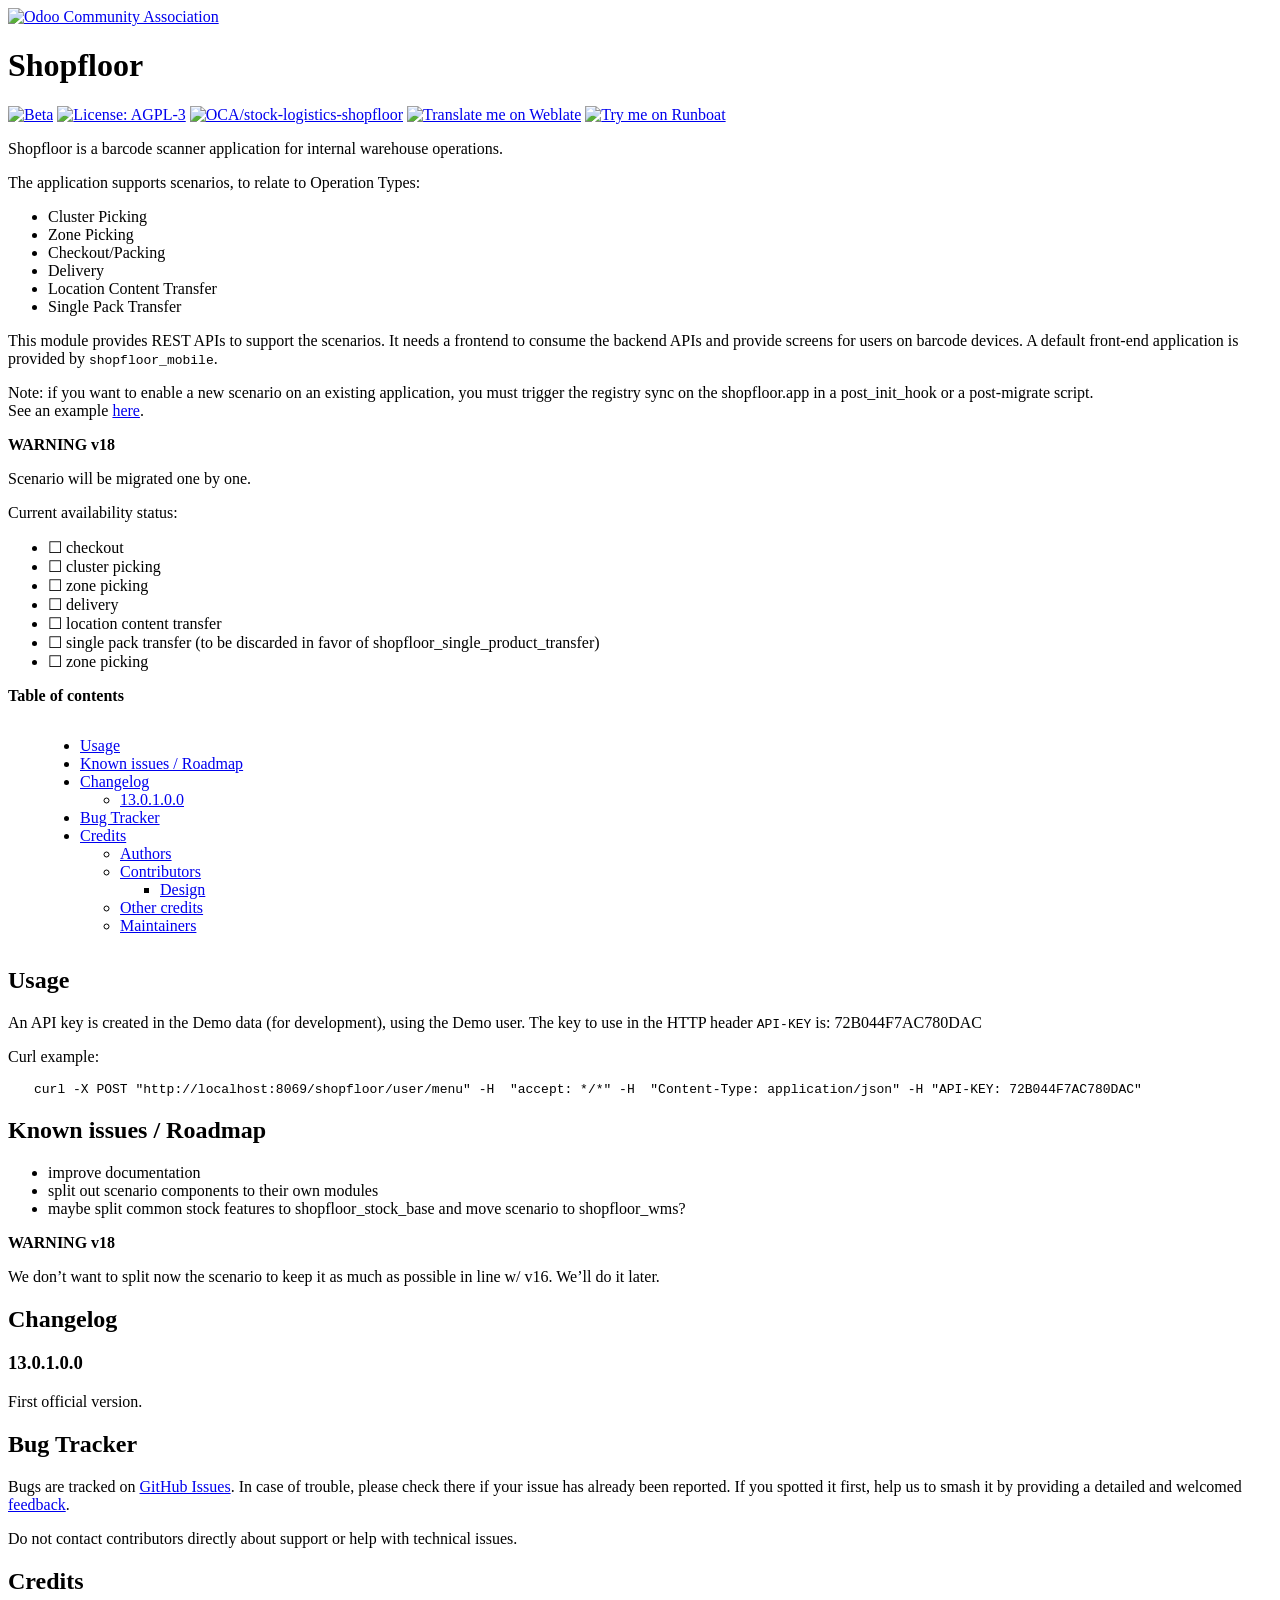
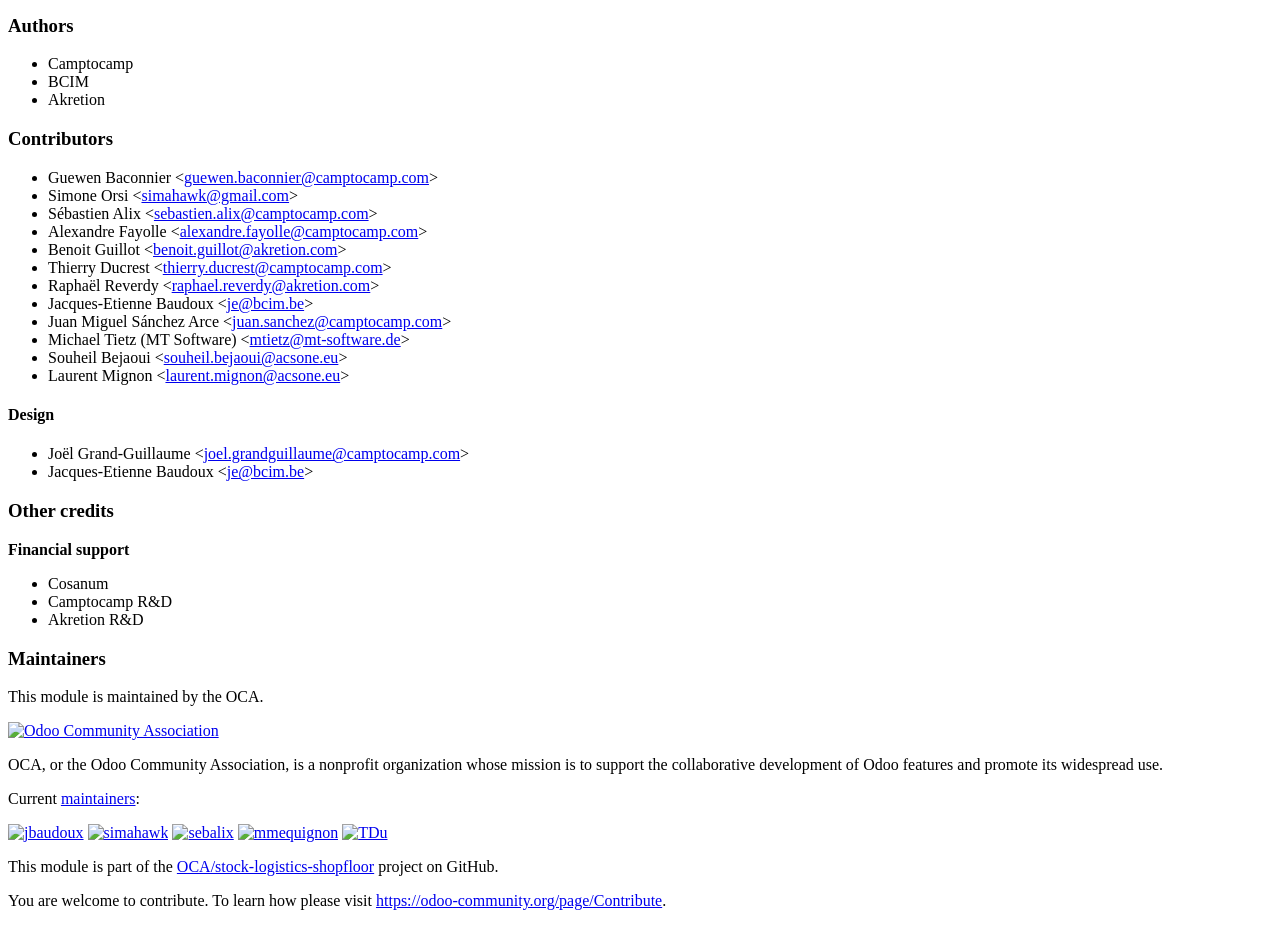
==== commit a0af3da2: "[BOT] post-merge updates" ====
--- a/shopfloor/static/description/index.html
+++ b/shopfloor/static/description/index.html
@@ -1,18 +1,18 @@
-<?xml version="1.0" encoding="utf-8"?>
 <!DOCTYPE html PUBLIC "-//W3C//DTD XHTML 1.0 Transitional//EN" "http://www.w3.org/TR/xhtml1/DTD/xhtml1-transitional.dtd">
 <html xmlns="http://www.w3.org/1999/xhtml" xml:lang="en" lang="en">
 <head>
 <meta http-equiv="Content-Type" content="text/html; charset=utf-8" />
 <meta name="generator" content="Docutils: https://docutils.sourceforge.io/" />
-<title>Shopfloor</title>
+<title>README.rst</title>
 <style type="text/css">
 
 /*
 :Author: David Goodger (goodger@python.org)
-:Id: $Id: html4css1.css 8954 2022-01-20 10:10:25Z milde $
+:Id: $Id: html4css1.css 9511 2024-01-13 09:50:07Z milde $
 :Copyright: This stylesheet has been placed in the public domain.
 
 Default cascading style sheet for the HTML output of Docutils.
+Despite the name, some widely supported CSS2 features are used.
 
 See https://docutils.sourceforge.io/docs/howto/html-stylesheets.html for how to
 customize this style sheet.
@@ -275,7 +275,7 @@
   margin-left: 2em ;
   margin-right: 2em }
 
-pre.code .ln { color: grey; } /* line numbers */
+pre.code .ln { color: gray; } /* line numbers */
 pre.code, code { background-color: #eeeeee }
 pre.code .comment, code .comment { color: #5C6576 }
 pre.code .keyword, code .keyword { color: #3B0D06; font-weight: bold }
@@ -301,7 +301,7 @@
 span.pre {
   white-space: pre }
 
-span.problematic {
+span.problematic, pre.problematic {
   color: red }
 
 span.section-subtitle {
@@ -360,17 +360,23 @@
 </style>
 </head>
 <body>
-<div class="document" id="shopfloor">
-<h1 class="title">Shopfloor</h1>
-
+<div class="document">
+
+
+<a class="reference external image-reference" href="https://odoo-community.org/get-involved?utm_source=readme">
+<img alt="Odoo Community Association" src="https://odoo-community.org/readme-banner-image" />
+</a>
+<div class="section" id="shopfloor">
+<h1>Shopfloor</h1>
 <!-- !!!!!!!!!!!!!!!!!!!!!!!!!!!!!!!!!!!!!!!!!!!!!!!!!!!!
 !! This file is generated by oca-gen-addon-readme !!
 !! changes will be overwritten.                   !!
 !!!!!!!!!!!!!!!!!!!!!!!!!!!!!!!!!!!!!!!!!!!!!!!!!!!!
-!! source digest: sha256:3075301a1e6dfd433a3defc52e813f06aaea8d1eeccfafcd47af3f0f0f6f4880
+!! source digest: sha256:3fa07fec965f6110acd254047e93b42e8c83cbba39925d0ac90451a14ef48682
 !!!!!!!!!!!!!!!!!!!!!!!!!!!!!!!!!!!!!!!!!!!!!!!!!!!! -->
-<p><a class="reference external image-reference" href="https://odoo-community.org/page/development-status"><img alt="Beta" src="https://img.shields.io/badge/maturity-Beta-yellow.png" /></a> <a class="reference external image-reference" href="http://www.gnu.org/licenses/agpl-3.0-standalone.html"><img alt="License: AGPL-3" src="https://img.shields.io/badge/licence-AGPL--3-blue.png" /></a> <a class="reference external image-reference" href="https://github.com/OCA/wms/tree/14.0/shopfloor"><img alt="OCA/wms" src="https://img.shields.io/badge/github-OCA%2Fwms-lightgray.png?logo=github" /></a> <a class="reference external image-reference" href="https://translation.odoo-community.org/projects/wms-14-0/wms-14-0-shopfloor"><img alt="Translate me on Weblate" src="https://img.shields.io/badge/weblate-Translate%20me-F47D42.png" /></a> <a class="reference external image-reference" href="https://runboat.odoo-community.org/builds?repo=OCA/wms&amp;target_branch=14.0"><img alt="Try me on Runboat" src="https://img.shields.io/badge/runboat-Try%20me-875A7B.png" /></a></p>
-<p>Shopfloor is a barcode scanner application for internal warehouse operations.</p>
+<p><a class="reference external image-reference" href="https://odoo-community.org/page/development-status"><img alt="Beta" src="https://img.shields.io/badge/maturity-Beta-yellow.png" /></a> <a class="reference external image-reference" href="http://www.gnu.org/licenses/agpl-3.0-standalone.html"><img alt="License: AGPL-3" src="https://img.shields.io/badge/license-AGPL--3-blue.png" /></a> <a class="reference external image-reference" href="https://github.com/OCA/stock-logistics-shopfloor/tree/18.0/shopfloor"><img alt="OCA/stock-logistics-shopfloor" src="https://img.shields.io/badge/github-OCA%2Fstock--logistics--shopfloor-lightgray.png?logo=github" /></a> <a class="reference external image-reference" href="https://translation.odoo-community.org/projects/stock-logistics-shopfloor-18-0/stock-logistics-shopfloor-18-0-shopfloor"><img alt="Translate me on Weblate" src="https://img.shields.io/badge/weblate-Translate%20me-F47D42.png" /></a> <a class="reference external image-reference" href="https://runboat.odoo-community.org/builds?repo=OCA/stock-logistics-shopfloor&amp;target_branch=18.0"><img alt="Try me on Runboat" src="https://img.shields.io/badge/runboat-Try%20me-875A7B.png" /></a></p>
+<p>Shopfloor is a barcode scanner application for internal warehouse
+operations.</p>
 <p>The application supports scenarios, to relate to Operation Types:</p>
 <ul class="simple">
 <li>Cluster Picking</li>
@@ -380,13 +386,30 @@
 <li>Location Content Transfer</li>
 <li>Single Pack Transfer</li>
 </ul>
-<p>This module provides REST APIs to support the scenarios. It needs a frontend
-to consume the backend APIs and provide screens for users on barcode devices.
-A default front-end application is provided by <tt class="docutils literal">shopfloor_mobile</tt>.</p>
+<p>This module provides REST APIs to support the scenarios. It needs a
+frontend to consume the backend APIs and provide screens for users on
+barcode devices. A default front-end application is provided by
+<tt class="docutils literal">shopfloor_mobile</tt>.</p>
 <div class="line-block">
-<div class="line">Note: if you want to enable a new scenario on an existing application, you must trigger the registry sync on the shopfloor.app in a post_init_hook or a post-migrate script.</div>
-<div class="line">See an example <a class="reference external" href="https://github.com/OCA/wms/pull/520/commits/bccdfd445a9bc943998c4848f183a076e8459a98">here</a>.</div>
-</div>
+<div class="line">Note: if you want to enable a new scenario on an existing application,
+you must trigger the registry sync on the shopfloor.app in a
+post_init_hook or a post-migrate script.</div>
+<div class="line">See an example
+<a class="reference external" href="https://github.com/OCA/wms/pull/520/commits/bccdfd445a9bc943998c4848f183a076e8459a98">here</a>.</div>
+</div>
+<p><strong>WARNING v18</strong></p>
+<p>Scenario will be migrated one by one.</p>
+<p>Current availability status:</p>
+<ul class="simple">
+<li>☐ checkout</li>
+<li>☐ cluster picking</li>
+<li>☐ zone picking</li>
+<li>☐ delivery</li>
+<li>☐ location content transfer</li>
+<li>☐ single pack transfer (to be discarded in favor of
+shopfloor_single_product_transfer)</li>
+<li>☐ zone picking</li>
+</ul>
 <p><strong>Table of contents</strong></p>
 <div class="contents local topic" id="contents">
 <ul class="simple">
@@ -399,8 +422,10 @@
 <li><a class="reference internal" href="#bug-tracker" id="toc-entry-5">Bug Tracker</a></li>
 <li><a class="reference internal" href="#credits" id="toc-entry-6">Credits</a><ul>
 <li><a class="reference internal" href="#authors" id="toc-entry-7">Authors</a></li>
-<li><a class="reference internal" href="#contributors" id="toc-entry-8">Contributors</a></li>
+<li><a class="reference internal" href="#contributors" id="toc-entry-8">Contributors</a><ul>
 <li><a class="reference internal" href="#design" id="toc-entry-9">Design</a></li>
+</ul>
+</li>
 <li><a class="reference internal" href="#other-credits" id="toc-entry-10">Other credits</a></li>
 <li><a class="reference internal" href="#maintainers" id="toc-entry-11">Maintainers</a></li>
 </ul>
@@ -408,42 +433,45 @@
 </ul>
 </div>
 <div class="section" id="usage">
-<h1><a class="toc-backref" href="#toc-entry-1">Usage</a></h1>
-<p>An API key is created in the Demo data (for development), using
-the Demo user. The key to use in the HTTP header <tt class="docutils literal"><span class="pre">API-KEY</span></tt> is: 72B044F7AC780DAC</p>
+<h2><a class="toc-backref" href="#toc-entry-1">Usage</a></h2>
+<p>An API key is created in the Demo data (for development), using the Demo
+user. The key to use in the HTTP header <tt class="docutils literal"><span class="pre">API-KEY</span></tt> is: 72B044F7AC780DAC</p>
 <p>Curl example:</p>
 <pre class="literal-block">
 curl -X POST &quot;http://localhost:8069/shopfloor/user/menu&quot; -H  &quot;accept: */*&quot; -H  &quot;Content-Type: application/json&quot; -H &quot;API-KEY: 72B044F7AC780DAC&quot;
 </pre>
 </div>
 <div class="section" id="known-issues-roadmap">
-<h1><a class="toc-backref" href="#toc-entry-2">Known issues / Roadmap</a></h1>
+<h2><a class="toc-backref" href="#toc-entry-2">Known issues / Roadmap</a></h2>
 <ul class="simple">
 <li>improve documentation</li>
 <li>split out scenario components to their own modules</li>
-<li>maybe split common stock features to <cite>shopfloor_stock_base</cite>
-and move scenario to <cite>shopfloor_wms</cite>?</li>
-</ul>
+<li>maybe split common stock features to shopfloor_stock_base and move
+scenario to shopfloor_wms?</li>
+</ul>
+<p><strong>WARNING v18</strong></p>
+<p>We don’t want to split now the scenario to keep it as much as possible
+in line w/ v16. We’ll do it later.</p>
 </div>
 <div class="section" id="changelog">
-<h1><a class="toc-backref" href="#toc-entry-3">Changelog</a></h1>
+<h2><a class="toc-backref" href="#toc-entry-3">Changelog</a></h2>
 <div class="section" id="section-1">
-<h2><a class="toc-backref" href="#toc-entry-4">13.0.1.0.0</a></h2>
+<h3><a class="toc-backref" href="#toc-entry-4">13.0.1.0.0</a></h3>
 <p>First official version.</p>
 </div>
 </div>
 <div class="section" id="bug-tracker">
-<h1><a class="toc-backref" href="#toc-entry-5">Bug Tracker</a></h1>
-<p>Bugs are tracked on <a class="reference external" href="https://github.com/OCA/wms/issues">GitHub Issues</a>.
+<h2><a class="toc-backref" href="#toc-entry-5">Bug Tracker</a></h2>
+<p>Bugs are tracked on <a class="reference external" href="https://github.com/OCA/stock-logistics-shopfloor/issues">GitHub Issues</a>.
 In case of trouble, please check there if your issue has already been reported.
 If you spotted it first, help us to smash it by providing a detailed and welcomed
-<a class="reference external" href="https://github.com/OCA/wms/issues/new?body=module:%20shopfloor%0Aversion:%2014.0%0A%0A**Steps%20to%20reproduce**%0A-%20...%0A%0A**Current%20behavior**%0A%0A**Expected%20behavior**">feedback</a>.</p>
+<a class="reference external" href="https://github.com/OCA/stock-logistics-shopfloor/issues/new?body=module:%20shopfloor%0Aversion:%2018.0%0A%0A**Steps%20to%20reproduce**%0A-%20...%0A%0A**Current%20behavior**%0A%0A**Expected%20behavior**">feedback</a>.</p>
 <p>Do not contact contributors directly about support or help with technical issues.</p>
 </div>
 <div class="section" id="credits">
-<h1><a class="toc-backref" href="#toc-entry-6">Credits</a></h1>
+<h2><a class="toc-backref" href="#toc-entry-6">Credits</a></h2>
 <div class="section" id="authors">
-<h2><a class="toc-backref" href="#toc-entry-7">Authors</a></h2>
+<h3><a class="toc-backref" href="#toc-entry-7">Authors</a></h3>
 <ul class="simple">
 <li>Camptocamp</li>
 <li>BCIM</li>
@@ -451,7 +479,7 @@
 </ul>
 </div>
 <div class="section" id="contributors">
-<h2><a class="toc-backref" href="#toc-entry-8">Contributors</a></h2>
+<h3><a class="toc-backref" href="#toc-entry-8">Contributors</a></h3>
 <ul class="simple">
 <li>Guewen Baconnier &lt;<a class="reference external" href="mailto:guewen.baconnier&#64;camptocamp.com">guewen.baconnier&#64;camptocamp.com</a>&gt;</li>
 <li>Simone Orsi &lt;<a class="reference external" href="mailto:simahawk&#64;gmail.com">simahawk&#64;gmail.com</a>&gt;</li>
@@ -463,17 +491,19 @@
 <li>Jacques-Etienne Baudoux &lt;<a class="reference external" href="mailto:je&#64;bcim.be">je&#64;bcim.be</a>&gt;</li>
 <li>Juan Miguel Sánchez Arce &lt;<a class="reference external" href="mailto:juan.sanchez&#64;camptocamp.com">juan.sanchez&#64;camptocamp.com</a>&gt;</li>
 <li>Michael Tietz (MT Software) &lt;<a class="reference external" href="mailto:mtietz&#64;mt-software.de">mtietz&#64;mt-software.de</a>&gt;</li>
-</ul>
-</div>
+<li>Souheil Bejaoui &lt;<a class="reference external" href="mailto:souheil.bejaoui&#64;acsone.eu">souheil.bejaoui&#64;acsone.eu</a>&gt;</li>
+<li>Laurent Mignon &lt;<a class="reference external" href="mailto:laurent.mignon&#64;acsone.eu">laurent.mignon&#64;acsone.eu</a>&gt;</li>
+</ul>
 <div class="section" id="design">
-<h2><a class="toc-backref" href="#toc-entry-9">Design</a></h2>
+<h4><a class="toc-backref" href="#toc-entry-9">Design</a></h4>
 <ul class="simple">
 <li>Joël Grand-Guillaume &lt;<a class="reference external" href="mailto:joel.grandguillaume&#64;camptocamp.com">joel.grandguillaume&#64;camptocamp.com</a>&gt;</li>
 <li>Jacques-Etienne Baudoux &lt;<a class="reference external" href="mailto:je&#64;bcim.be">je&#64;bcim.be</a>&gt;</li>
 </ul>
 </div>
+</div>
 <div class="section" id="other-credits">
-<h2><a class="toc-backref" href="#toc-entry-10">Other credits</a></h2>
+<h3><a class="toc-backref" href="#toc-entry-10">Other credits</a></h3>
 <p><strong>Financial support</strong></p>
 <ul class="simple">
 <li>Cosanum</li>
@@ -482,16 +512,19 @@
 </ul>
 </div>
 <div class="section" id="maintainers">
-<h2><a class="toc-backref" href="#toc-entry-11">Maintainers</a></h2>
+<h3><a class="toc-backref" href="#toc-entry-11">Maintainers</a></h3>
 <p>This module is maintained by the OCA.</p>
-<a class="reference external image-reference" href="https://odoo-community.org"><img alt="Odoo Community Association" src="https://odoo-community.org/logo.png" /></a>
+<a class="reference external image-reference" href="https://odoo-community.org">
+<img alt="Odoo Community Association" src="https://odoo-community.org/logo.png" />
+</a>
 <p>OCA, or the Odoo Community Association, is a nonprofit organization whose
 mission is to support the collaborative development of Odoo features and
 promote its widespread use.</p>
 <p>Current <a class="reference external" href="https://odoo-community.org/page/maintainer-role">maintainers</a>:</p>
-<p><a class="reference external image-reference" href="https://github.com/guewen"><img alt="guewen" src="https://github.com/guewen.png?size=40px" /></a> <a class="reference external image-reference" href="https://github.com/simahawk"><img alt="simahawk" src="https://github.com/simahawk.png?size=40px" /></a> <a class="reference external image-reference" href="https://github.com/sebalix"><img alt="sebalix" src="https://github.com/sebalix.png?size=40px" /></a></p>
-<p>This module is part of the <a class="reference external" href="https://github.com/OCA/wms/tree/14.0/shopfloor">OCA/wms</a> project on GitHub.</p>
+<p><a class="reference external image-reference" href="https://github.com/jbaudoux"><img alt="jbaudoux" src="https://github.com/jbaudoux.png?size=40px" /></a> <a class="reference external image-reference" href="https://github.com/simahawk"><img alt="simahawk" src="https://github.com/simahawk.png?size=40px" /></a> <a class="reference external image-reference" href="https://github.com/sebalix"><img alt="sebalix" src="https://github.com/sebalix.png?size=40px" /></a> <a class="reference external image-reference" href="https://github.com/mmequignon"><img alt="mmequignon" src="https://github.com/mmequignon.png?size=40px" /></a> <a class="reference external image-reference" href="https://github.com/TDu"><img alt="TDu" src="https://github.com/TDu.png?size=40px" /></a></p>
+<p>This module is part of the <a class="reference external" href="https://github.com/OCA/stock-logistics-shopfloor/tree/18.0/shopfloor">OCA/stock-logistics-shopfloor</a> project on GitHub.</p>
 <p>You are welcome to contribute. To learn how please visit <a class="reference external" href="https://odoo-community.org/page/Contribute">https://odoo-community.org/page/Contribute</a>.</p>
+</div>
 </div>
 </div>
 </div>
